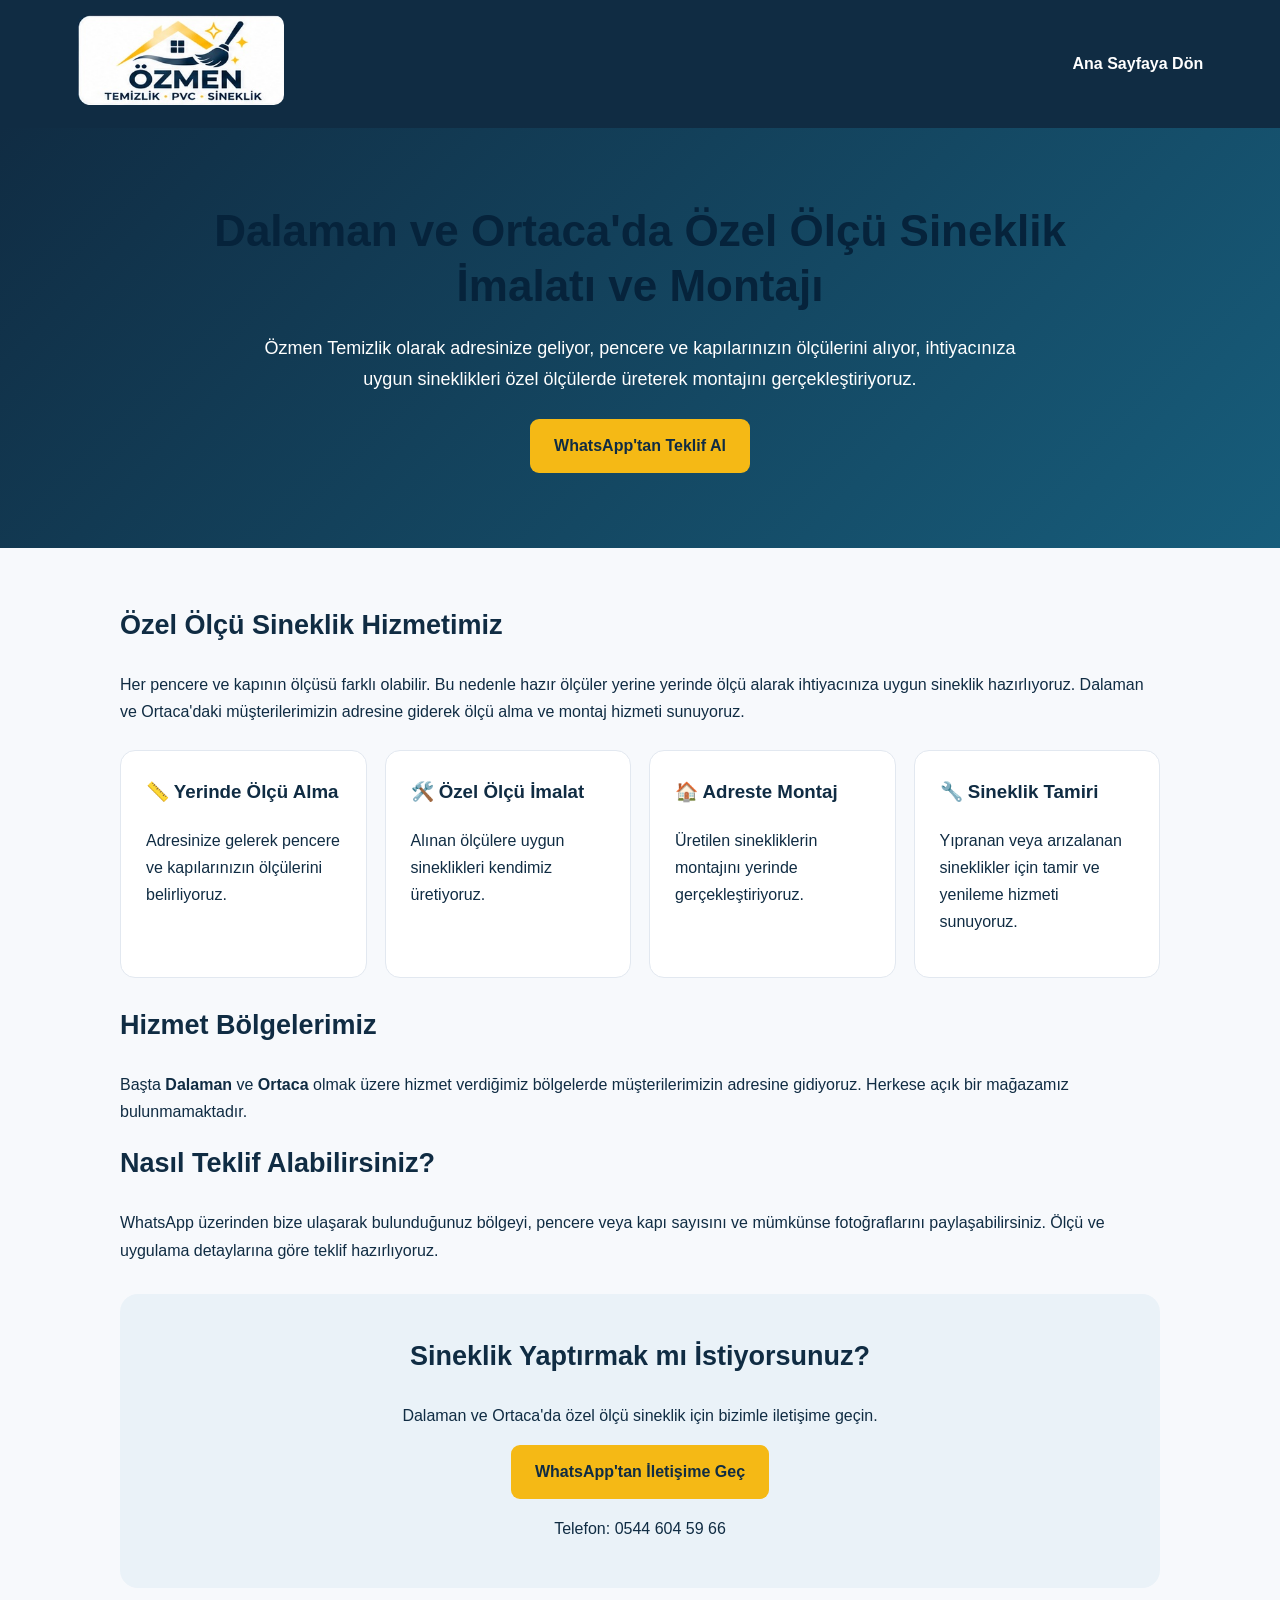
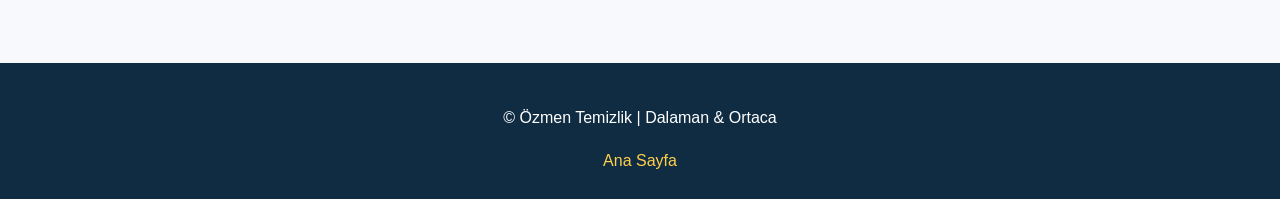
==== sineklik.html @ f14a0446 "Create sineklik.html Dalaman Ortaca sineklik hizmet sayfası eklendi" ====
<!DOCTYPE html>
<html lang="tr">
<head>
  <meta charset="UTF-8">
  <meta name="viewport" content="width=device-width, initial-scale=1">
  <title>Dalaman ve Ortaca Özel Ölçü Sineklik | Özmen Temizlik</title>
  <meta name="description" content="Dalaman ve Ortaca'da özel ölçü sineklik imalatı ve montajı. Adresinizde ölçü alıyor, pencere ve kapılarınıza uygun sineklik üretiyoruz. Özmen Temizlik.">
  <link rel="canonical" href="https://ozmentemizlik.com/sineklik.html">
  <link rel="stylesheet" href="style.css">
  <style>
    * { box-sizing: border-box; }
    body { margin: 0; font-family: Arial, sans-serif; color: #102c43; background: #f7f9fc; line-height: 1.7; }
    .page-header { background: #102c43; padding: 15px 6%; display: flex; align-items: center; justify-content: space-between; gap: 20px; }
    .page-header img { width: 145px; max-width: 100%; border-radius: 10px; }
    .page-header a { color: white; text-decoration: none; font-weight: bold; }
    .hero-sineklik { background: linear-gradient(135deg,#102c43,#175d7b); color: white; padding: 75px 6%; text-align: center; }
    .hero-sineklik h1 { font-size: clamp(28px,4vw,44px); line-height: 1.25; margin: 0 auto 20px; max-width: 900px; }
    .hero-sineklik p { max-width: 760px; margin: 0 auto 25px; font-size: 18px; }
    .page-container { max-width: 1080px; margin: auto; padding: 45px 20px; }
    .page-container h2 { margin-top: 10px; font-size: 27px; }
    .feature-grid { display: grid; grid-template-columns: repeat(auto-fit,minmax(230px,1fr)); gap: 18px; margin: 25px 0; }
    .feature { background: white; padding: 25px; border: 1px solid #e2e8f0; border-radius: 15px; }
    .feature h3 { margin-top: 0; }
    .cta { display: inline-block; background: #f5b915; color: #102c43; padding: 13px 24px; border-radius: 9px; text-decoration: none; font-weight: bold; }
    .contact-panel { background: #eaf2f8; border-radius: 18px; padding: 30px; text-align: center; margin: 30px 0; }
    .page-footer { background: #102c43; color: white; text-align: center; padding: 25px; }
    .page-footer a { color: #ffd04a; }
    @media(max-width:600px) { .hero-sineklik { padding: 50px 20px; } .page-header img { width: 110px; } }
  </style>
</head>
<body>
  <header class="page-header">
    <a href="/">
      <img src="ozmen-yeni-logo.jpg" alt="Özmen Temizlik logosu">
    </a>
    <a href="/">Ana Sayfaya Dön</a>
  </header>

  <main>
    <section class="hero-sineklik">
      <h1>Dalaman ve Ortaca'da Özel Ölçü Sineklik İmalatı ve Montajı</h1>
      <p>Özmen Temizlik olarak adresinize geliyor, pencere ve kapılarınızın ölçülerini alıyor, ihtiyacınıza uygun sineklikleri özel ölçülerde üreterek montajını gerçekleştiriyoruz.</p>
      <a class="cta" href="https://wa.me/905446045966?text=Merhaba%2C%20%C3%B6zel%20%C3%B6l%C3%A7%C3%BC%20sineklik%20i%C3%A7in%20teklif%20almak%20istiyorum." target="_blank" rel="noopener noreferrer">WhatsApp'tan Teklif Al</a>
    </section>

    <section class="page-container">
      <h2>Özel Ölçü Sineklik Hizmetimiz</h2>
      <p>Her pencere ve kapının ölçüsü farklı olabilir. Bu nedenle hazır ölçüler yerine yerinde ölçü alarak ihtiyacınıza uygun sineklik hazırlıyoruz. Dalaman ve Ortaca'daki müşterilerimizin adresine giderek ölçü alma ve montaj hizmeti sunuyoruz.</p>

      <div class="feature-grid">
        <article class="feature">
          <h3>📏 Yerinde Ölçü Alma</h3>
          <p>Adresinize gelerek pencere ve kapılarınızın ölçülerini belirliyoruz.</p>
        </article>
        <article class="feature">
          <h3>🛠️ Özel Ölçü İmalat</h3>
          <p>Alınan ölçülere uygun sineklikleri kendimiz üretiyoruz.</p>
        </article>
        <article class="feature">
          <h3>🏠 Adreste Montaj</h3>
          <p>Üretilen sinekliklerin montajını yerinde gerçekleştiriyoruz.</p>
        </article>
        <article class="feature">
          <h3>🔧 Sineklik Tamiri</h3>
          <p>Yıpranan veya arızalanan sineklikler için tamir ve yenileme hizmeti sunuyoruz.</p>
        </article>
      </div>

      <h2>Hizmet Bölgelerimiz</h2>
      <p>Başta <strong>Dalaman</strong> ve <strong>Ortaca</strong> olmak üzere hizmet verdiğimiz bölgelerde müşterilerimizin adresine gidiyoruz. Herkese açık bir mağazamız bulunmamaktadır.</p>

      <h2>Nasıl Teklif Alabilirsiniz?</h2>
      <p>WhatsApp üzerinden bize ulaşarak bulunduğunuz bölgeyi, pencere veya kapı sayısını ve mümkünse fotoğraflarını paylaşabilirsiniz. Ölçü ve uygulama detaylarına göre teklif hazırlıyoruz.</p>

      <div class="contact-panel">
        <h2>Sineklik Yaptırmak mı İstiyorsunuz?</h2>
        <p>Dalaman ve Ortaca'da özel ölçü sineklik için bizimle iletişime geçin.</p>
        <a class="cta" href="https://wa.me/905446045966?text=Merhaba%2C%20sineklik%20hizmetiniz%20hakk%C4%B1nda%20bilgi%20almak%20istiyorum." target="_blank" rel="noopener noreferrer">WhatsApp'tan İletişime Geç</a>
        <p>Telefon: <a href="tel:+905446045966">0544 604 59 66</a></p>
      </div>
    </section>
  </main>

  <footer class="page-footer">
    <p>© Özmen Temizlik | Dalaman & Ortaca</p>
    <a href="/">Ana Sayfa</a>
  </footer>
</body>
</html>
---- style.css ----
:root{
  --navy:#06233b;--navy2:#0b3557;--yellow:#f7bf19;--green:#16a34a;
  --text:#122133;--muted:#64748b;--soft:#f5f8fb;--line:#e5eaf0;--white:#fff;
}
*{box-sizing:border-box} html{scroll-behavior:smooth} body{margin:0;font-family:Inter,Arial,sans-serif;color:var(--text);background:#fff}
img{max-width:100%} a{text-decoration:none;color:inherit}.container{width:min(1160px,92%);margin:auto}
.topbar{position:sticky;top:0;z-index:50;background:rgba(6,35,59,.97);box-shadow:0 4px 20px rgba(0,0,0,.12)}
.nav{height:82px;display:flex;align-items:center;gap:28px}.brand{display:flex;align-items:center}.brand img{width:190px;height:58px;object-fit:contain;background:#fff;border-radius:12px}
.menu{display:flex;gap:24px;margin-left:auto}.menu a{color:#fff;font-weight:600;font-size:14px}.menu a:hover{color:var(--yellow)}
.menu-btn{display:none;background:none;border:0;color:#fff;font-size:28px}.btn{display:inline-flex;align-items:center;justify-content:center;padding:14px 20px;border-radius:12px;font-weight:800;transition:.2s}
.btn:hover{transform:translateY(-2px)}.btn-yellow{background:var(--yellow);color:#10263a}.btn-green{background:var(--green);color:#fff}.btn-outline{border:2px solid #dbe4ec;background:#fff;color:var(--navy)}
.desktop-cta{font-size:13px}
.hero{background:linear-gradient(135deg,#eef5f9 0%,#fff 48%,#f5f8fb 100%);padding:78px 0}
.hero-grid{display:grid;grid-template-columns:1.2fr .8fr;gap:56px;align-items:center}.eyebrow{font-size:12px;letter-spacing:.16em;font-weight:800;color:#b88900}
h1,h2,h3{font-family:Montserrat,Inter,sans-serif}h1{font-size:clamp(40px,6vw,72px);line-height:1.02;margin:16px 0 20px;color:var(--navy)}h1 span{color:#d79e00}
.hero p{font-size:18px;line-height:1.75;color:#526273;max-width:720px}.hero-actions{display:flex;gap:12px;flex-wrap:wrap;margin:28px 0}.chips{display:flex;gap:10px;flex-wrap:wrap}.chips span{background:#fff;border:1px solid var(--line);padding:9px 12px;border-radius:999px;font-size:13px;font-weight:700}
.hero-card{background:var(--navy);padding:30px;border-radius:28px;color:#fff;box-shadow:0 22px 55px rgba(3,29,49,.2)}.hero-card img{background:#fff;border-radius:18px}.hero-card p{color:#d5e1ea;font-size:15px}.hero-card strong{color:var(--yellow);line-height:1.7}
.section{padding:84px 0}.soft{background:var(--soft)}.section-head{display:grid;grid-template-columns:1.2fr .8fr;gap:40px;align-items:end;margin-bottom:34px}.section-head h2,.areas h2,.contact h2,.about-grid h2{font-size:clamp(28px,4vw,44px);margin:8px 0 0;color:var(--navy)}.section-head p{color:var(--muted);line-height:1.7}
.category-title{font-size:24px;color:var(--navy);margin:28px 0 18px}.category-title.second{margin-top:44px}
.cards{display:grid;grid-template-columns:repeat(5,1fr);gap:14px}.card{border:1px solid var(--line);border-radius:18px;padding:22px;background:#fff;box-shadow:0 8px 24px rgba(15,35,55,.05)}.icon{font-size:28px}.card h3{font-size:16px;margin:14px 0 8px}.card p{font-size:14px;line-height:1.6;color:var(--muted)}
.about-grid{display:grid;grid-template-columns:1.2fr .8fr;gap:42px;align-items:center}.about-grid p{color:var(--muted);line-height:1.8}.trust-grid{display:grid;grid-template-columns:1fr 1fr;gap:12px;margin-top:24px}.trust-grid div{padding:16px;background:#fff;border:1px solid var(--line);border-radius:14px}.trust-grid strong,.trust-grid span{display:block}.trust-grid span{font-size:13px;color:var(--muted);margin-top:5px}
.quote-card{background:var(--navy);color:#fff;border-radius:24px;padding:34px}.quote-card span{color:var(--yellow);font-weight:800;font-size:12px;letter-spacing:.16em}.quote-card h3{font-size:28px;line-height:1.3}
.gallery{display:grid;grid-template-columns:repeat(3,1fr);gap:16px}.gallery-placeholder{aspect-ratio:4/3;border-radius:18px;background:linear-gradient(135deg,#dce7ef,#f8fbfd);border:1px dashed #9cb0c0;display:flex;flex-direction:column;align-items:center;justify-content:center;color:#607487}.gallery-placeholder span{font-weight:800;font-size:18px}.gallery-placeholder small{margin-top:8px}
.areas{background:var(--navy);color:#fff}.areas h2{color:#fff}.area-list{display:flex;gap:12px;flex-wrap:wrap;margin-top:24px}.area-list span{padding:12px 16px;border-radius:999px;background:#113f62;border:1px solid #285b7d;font-weight:700}
.contact-grid{display:grid;grid-template-columns:1fr 1fr;gap:40px;align-items:center}.contact p{color:var(--muted);line-height:1.7}.contact-card{border:1px solid var(--line);border-radius:20px;padding:10px}.contact-card a,.contact-card div{display:flex;justify-content:space-between;gap:20px;padding:17px;border-bottom:1px solid var(--line)}.contact-card a:last-child,.contact-card div:last-child{border-bottom:0}.contact-card span{color:var(--muted)}
.float-wa{position:fixed;right:20px;bottom:20px;z-index:40;background:var(--green);color:#fff;padding:14px 18px;border-radius:999px;font-weight:800;box-shadow:0 12px 25px rgba(22,163,74,.3)}
footer{background:#031b2c;color:#d7e1e8;padding:48px 0 24px}.footer-grid{display:grid;grid-template-columns:1.2fr 1fr 1fr;gap:34px}.footer-grid strong{color:#fff}.footer-grid p{line-height:1.7;color:#9eb2c0}.copyright{border-top:1px solid #17405c;margin-top:26px;padding-top:20px;font-size:13px;color:#8ba2b2}
@media(max-width:980px){
  .desktop-cta{display:none}.menu-btn{display:block;margin-left:auto}.menu{display:none;position:absolute;top:82px;left:0;right:0;background:var(--navy);padding:20px 4%;flex-direction:column}.menu.open{display:flex}
  .hero-grid,.section-head,.about-grid,.contact-grid{grid-template-columns:1fr}.cards{grid-template-columns:repeat(2,1fr)}.gallery{grid-template-columns:repeat(2,1fr)}
}
@media(max-width:620px){
  .nav{height:72px}.brand img{width:150px;height:48px}.menu{top:72px}.hero{padding:54px 0}.hero-actions .btn{width:100%}.section{padding:62px 0}.cards,.gallery,.trust-grid,.footer-grid{grid-template-columns:1fr}.card{padding:20px}.float-wa{right:14px;bottom:14px}.contact-card a,.contact-card div{flex-direction:column;gap:5px}
}

/* 2026 brand refresh: larger, clearer logo */
.brand img, .logo img, header img[alt*="logo"], .site-logo img {max-height:90px !important; width:auto !important; object-fit:contain;}
.hero-card img {display:block; width:100% !important; max-width:520px; max-height:360px !important; height:auto !important; object-fit:contain; margin:0 auto 16px;}
@media(max-width:700px){.brand img,.logo img,header img[alt*="logo"]{max-height:66px !important;}.hero-card img{max-height:280px !important;}}

/* Galeri ve mobil düzen */
.work-grid{display:grid;grid-template-columns:repeat(3,minmax(0,1fr));gap:18px;margin-top:22px}
.work-before-after{grid-template-columns:repeat(2,minmax(0,1fr));max-width:850px}
.work-tile{display:block;overflow:hidden;border-radius:17px;border:1px solid #e5eaf0;background:#fff;box-shadow:0 8px 22px rgba(10,40,60,.08);color:#102b40}
.work-tile img{width:100%;height:275px;object-fit:cover;display:block;transition:transform .2s}
.work-tile:hover img{transform:scale(1.025)}
.work-tile span{display:block;padding:13px 16px;font-weight:700;font-size:14px}
.work-before-after img{height:340px}
.work-tile video{width:100%;height:250px;background:#071d2e;display:block}
.brand{background:transparent!important;border:none!important;box-shadow:none!important;padding:0!important}
.brand img{display:block;width:auto!important;height:76px!important;max-height:76px!important;object-fit:contain;border-radius:12px}
@media(max-width:800px){.work-grid{grid-template-columns:repeat(2,minmax(0,1fr))}.work-tile img{height:230px}.work-before-after img{height:290px}}
@media(max-width:560px){.work-grid{grid-template-columns:repeat(2,minmax(0,1fr));gap:9px}.work-grid:not(.work-before-after) .work-tile img{height:170px}.work-before-after img{height:220px}.work-tile span{padding:10px;font-size:12px}.video-grid{grid-template-columns:1fr}.work-tile video{height:220px}.brand img{height:66px!important;max-height:66px!important}}
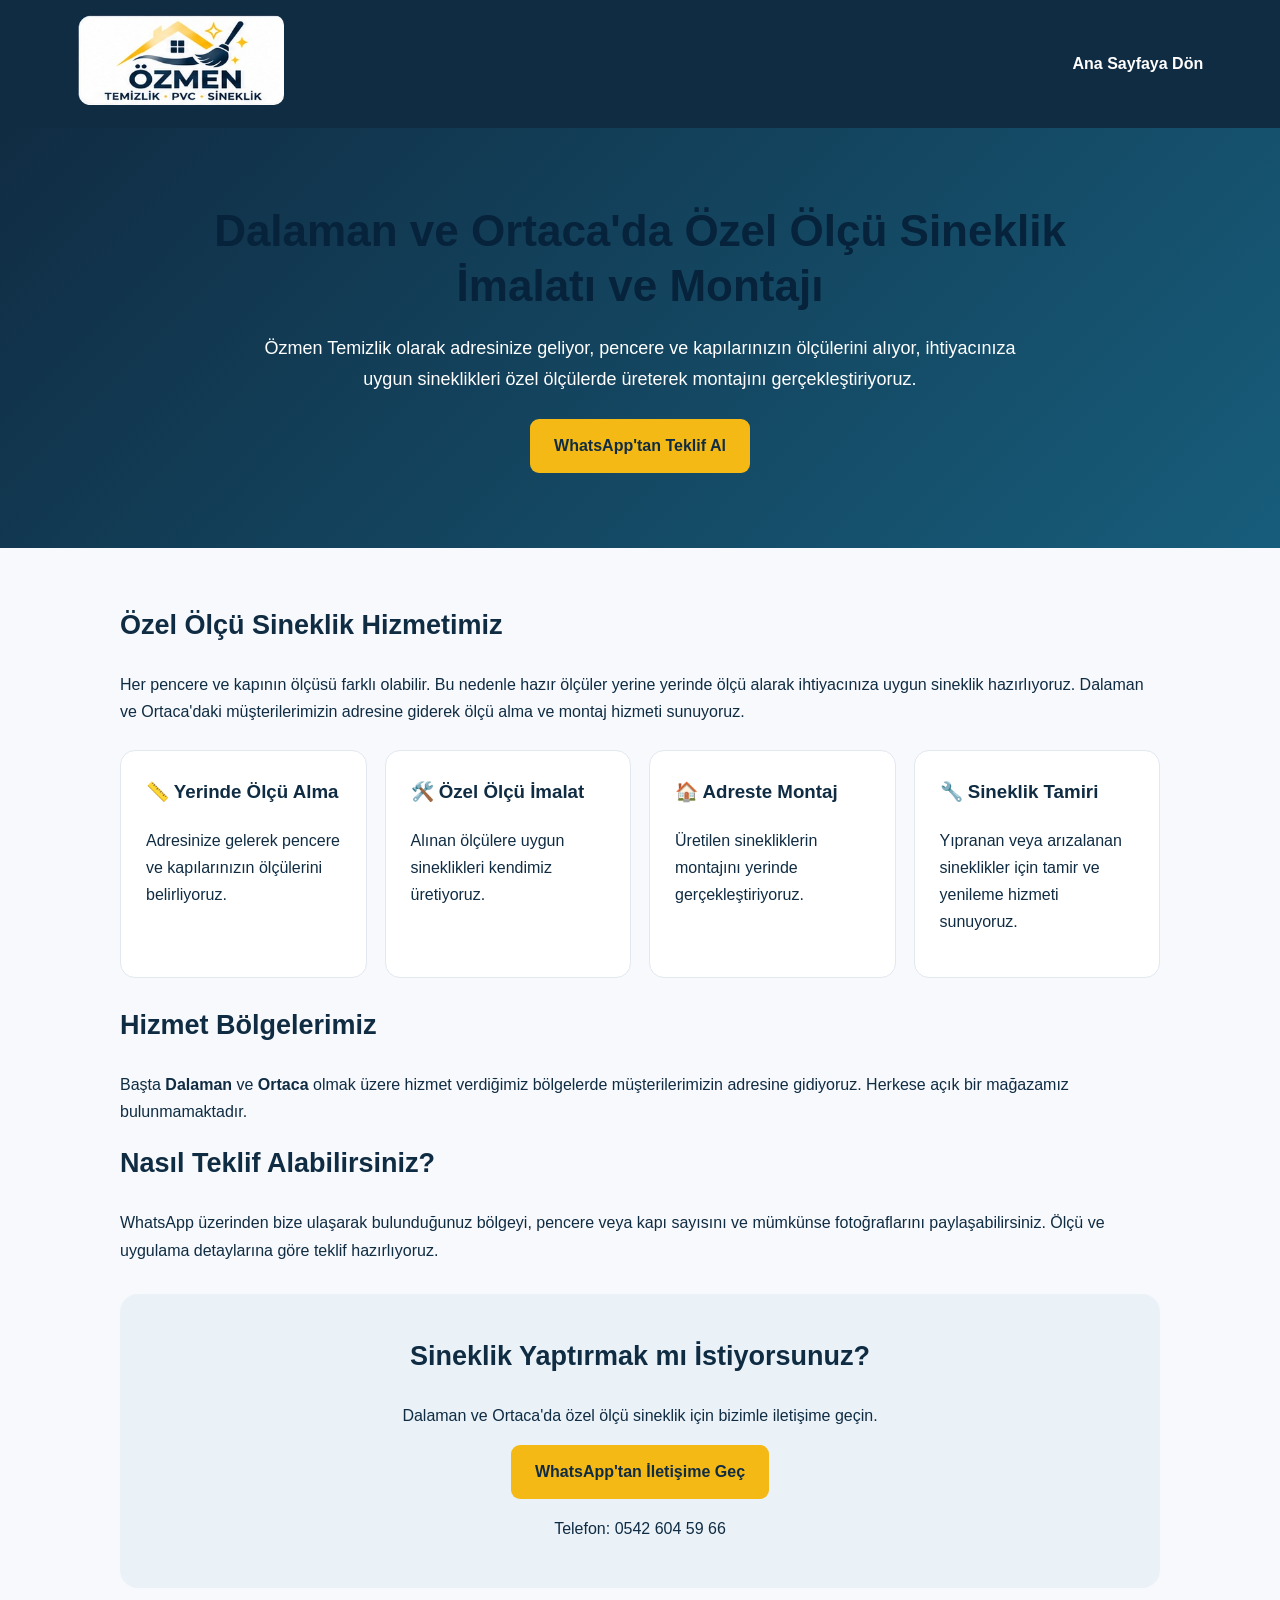
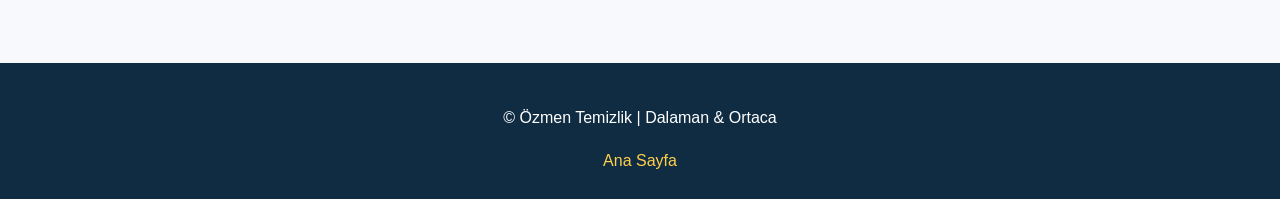
==== commit 40f5ec5f: "Update sineklik.html" ====
--- a/sineklik.html
+++ b/sineklik.html
@@ -76,7 +76,7 @@
         <h2>Sineklik Yaptırmak mı İstiyorsunuz?</h2>
         <p>Dalaman ve Ortaca'da özel ölçü sineklik için bizimle iletişime geçin.</p>
         <a class="cta" href="https://wa.me/905446045966?text=Merhaba%2C%20sineklik%20hizmetiniz%20hakk%C4%B1nda%20bilgi%20almak%20istiyorum." target="_blank" rel="noopener noreferrer">WhatsApp'tan İletişime Geç</a>
-        <p>Telefon: <a href="tel:+905446045966">0544 604 59 66</a></p>
+        <p>Telefon: <a href="tel:+905426045966">0542 604 59 66</a></p>
       </div>
     </section>
   </main>
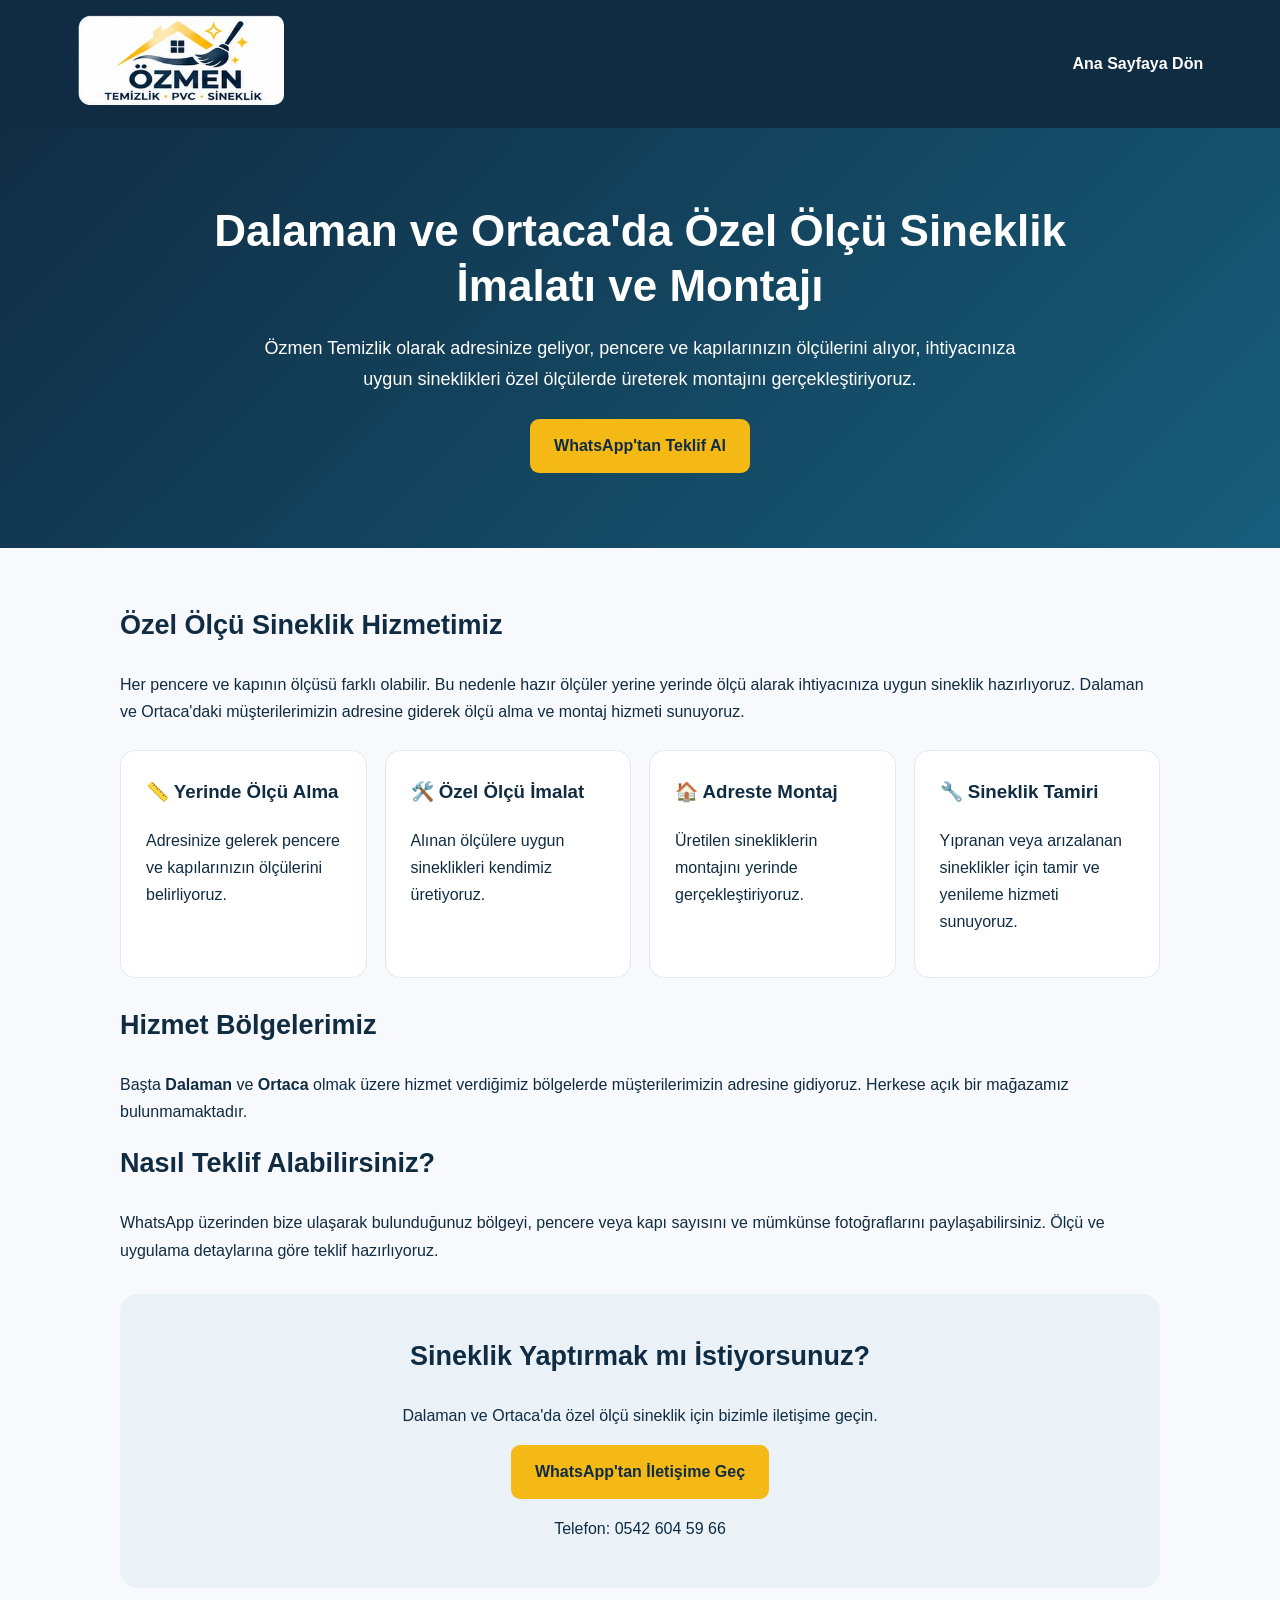
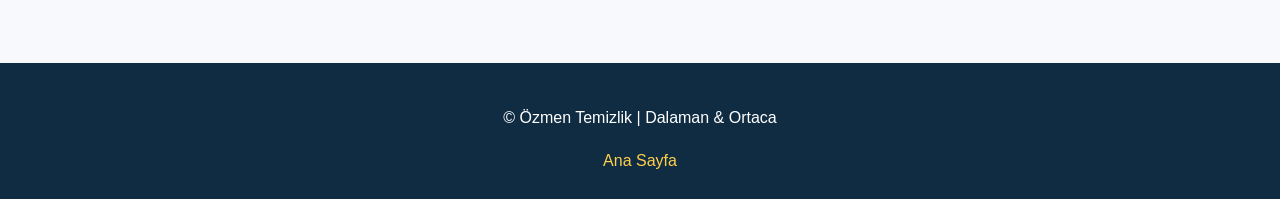
==== commit d747c341: "Update sineklik.html" ====
--- a/sineklik.html
+++ b/sineklik.html
@@ -14,7 +14,7 @@
     .page-header img { width: 145px; max-width: 100%; border-radius: 10px; }
     .page-header a { color: white; text-decoration: none; font-weight: bold; }
     .hero-sineklik { background: linear-gradient(135deg,#102c43,#175d7b); color: white; padding: 75px 6%; text-align: center; }
-    .hero-sineklik h1 { font-size: clamp(28px,4vw,44px); line-height: 1.25; margin: 0 auto 20px; max-width: 900px; }
+    .hero-sineklik h1 { font-size: clamp(28px,4vw,44px); line-height: 1.25; margin: 0 auto 20px; max-width: 900px; color: white; }
     .hero-sineklik p { max-width: 760px; margin: 0 auto 25px; font-size: 18px; }
     .page-container { max-width: 1080px; margin: auto; padding: 45px 20px; }
     .page-container h2 { margin-top: 10px; font-size: 27px; }
